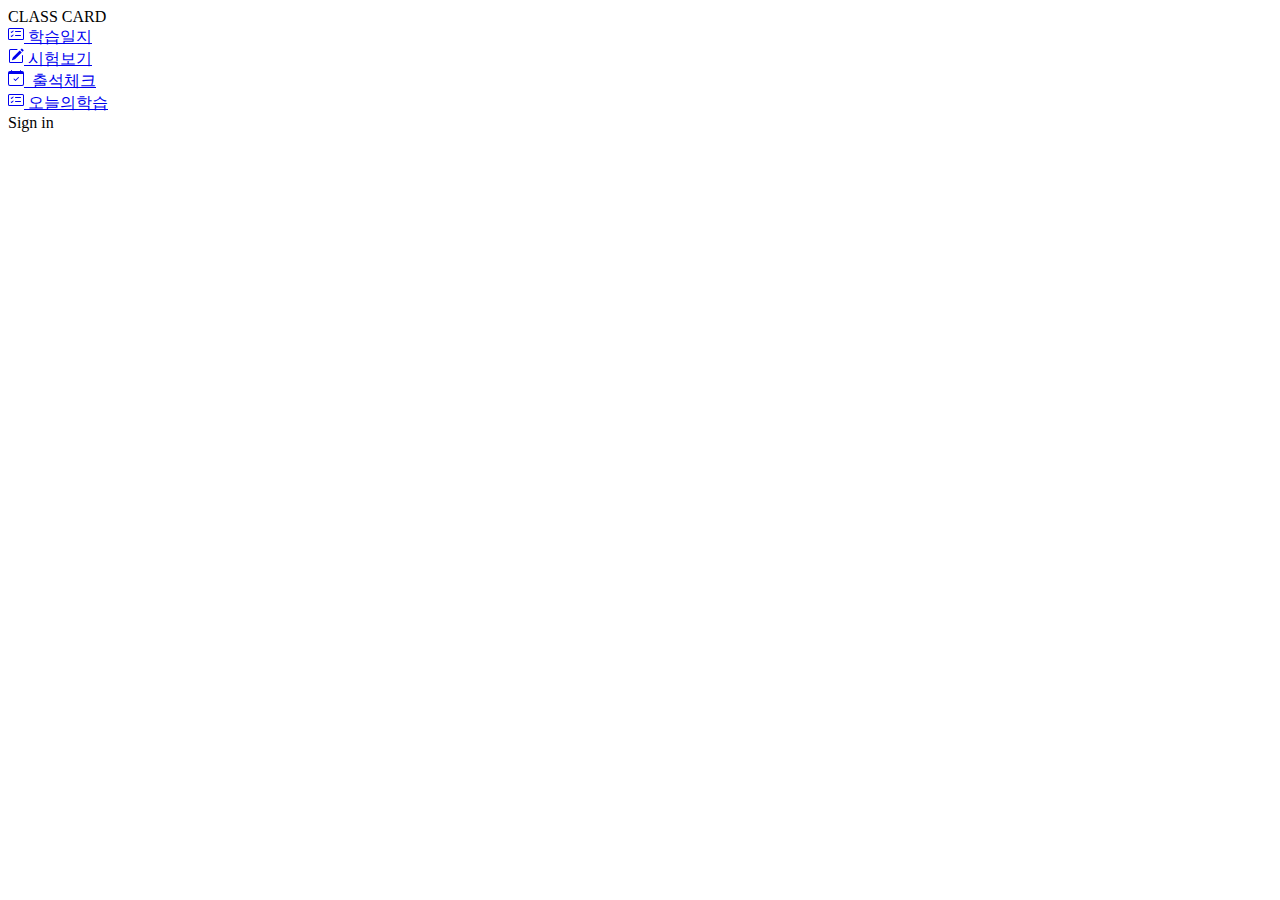
==== index.html @ 13172acd "ㅇㅇ" ====
<!DOCTYPE html>
<html lang="ko">
<head>
    <meta charset="UTF-8">
    <meta name="viewport" content="width=device-width, initial-scale=1.0">
    <title>English word</title>
    <link rel="stylesheet" href="style.css">
</head>
<body>
    <header>
        <div class="logo">CLASS CARD</div>
        <div class="menu">
            <a href="learninglog.html"><div class="menu1"><svg xmlns="http://www.w3.org/2000/svg" width="16" height="16" fill="currentColor" class="bi bi-card-checklist" viewBox="0 0 16 16">
                <path d="M14.5 3a.5.5 0 0 1 .5.5v9a.5.5 0 0 1-.5.5h-13a.5.5 0 0 1-.5-.5v-9a.5.5 0 0 1 .5-.5zm-13-1A1.5 1.5 0 0 0 0 3.5v9A1.5 1.5 0 0 0 1.5 14h13a1.5 1.5 0 0 0 1.5-1.5v-9A1.5 1.5 0 0 0 14.5 2z"/>
                <path d="M7 5.5a.5.5 0 0 1 .5-.5h5a.5.5 0 0 1 0 1h-5a.5.5 0 0 1-.5-.5m-1.496-.854a.5.5 0 0 1 0 .708l-1.5 1.5a.5.5 0 0 1-.708 0l-.5-.5a.5.5 0 1 1 .708-.708l.146.147 1.146-1.147a.5.5 0 0 1 .708 0M7 9.5a.5.5 0 0 1 .5-.5h5a.5.5 0 0 1 0 1h-5a.5.5 0 0 1-.5-.5m-1.496-.854a.5.5 0 0 1 0 .708l-1.5 1.5a.5.5 0 0 1-.708 0l-.5-.5a.5.5 0 0 1 .708-.708l.146.147 1.146-1.147a.5.5 0 0 1 .708 0"/>
              </svg>&nbsp;학습일지</div></a>
            <a href="Examination.html"><div class="menu2"><svg xmlns="http://www.w3.org/2000/svg" width="16" height="16" fill="currentColor" class="bi bi-pencil-square" viewBox="0 0 16 16">
                <path d="M15.502 1.94a.5.5 0 0 1 0 .706L14.459 3.69l-2-2L13.502.646a.5.5 0 0 1 .707 0l1.293 1.293zm-1.75 2.456-2-2L4.939 9.21a.5.5 0 0 0-.121.196l-.805 2.414a.25.25 0 0 0 .316.316l2.414-.805a.5.5 0 0 0 .196-.12l6.813-6.814z"/>
                <path fill-rule="evenodd" d="M1 13.5A1.5 1.5 0 0 0 2.5 15h11a1.5 1.5 0 0 0 1.5-1.5v-6a.5.5 0 0 0-1 0v6a.5.5 0 0 1-.5.5h-11a.5.5 0 0 1-.5-.5v-11a.5.5 0 0 1 .5-.5H9a.5.5 0 0 0 0-1H2.5A1.5 1.5 0 0 0 1 2.5z"/>
              </svg>&nbsp;시험보기</div></a>
            <a href="check.html"><div class="menu3"><svg xmlns="http://www.w3.org/2000/svg" width="16" height="16" fill="currentColor" class="bi bi-calendar-check" viewBox="0 0 16 16">
                <path d="M10.854 7.146a.5.5 0 0 1 0 .708l-3 3a.5.5 0 0 1-.708 0l-1.5-1.5a.5.5 0 1 1 .708-.708L7.5 9.793l2.646-2.647a.5.5 0 0 1 .708 0"/>
                <path d="M3.5 0a.5.5 0 0 1 .5.5V1h8V.5a.5.5 0 0 1 1 0V1h1a2 2 0 0 1 2 2v11a2 2 0 0 1-2 2H2a2 2 0 0 1-2-2V3a2 2 0 0 1 2-2h1V.5a.5.5 0 0 1 .5-.5M1 4v10a1 1 0 0 0 1 1h12a1 1 0 0 0 1-1V4z"/>
              </svg>
              </svg>&nbsp;출석체크</div>
            <a href="Learn.html"><div class="menu4"><svg xmlns="http://www.w3.org/2000/svg" width="16" height="16" fill="currentColor" class="bi bi-card-checklist" viewBox="0 0 16 16">
                <path d="M14.5 3a.5.5 0 0 1 .5.5v9a.5.5 0 0 1-.5.5h-13a.5.5 0 0 1-.5-.5v-9a.5.5 0 0 1 .5-.5zm-13-1A1.5 1.5 0 0 0 0 3.5v9A1.5 1.5 0 0 0 1.5 14h13a1.5 1.5 0 0 0 1.5-1.5v-9A1.5 1.5 0 0 0 14.5 2z"/>
                <path d="M7 5.5a.5.5 0 0 1 .5-.5h5a.5.5 0 0 1 0 1h-5a.5.5 0 0 1-.5-.5m-1.496-.854a.5.5 0 0 1 0 .708l-1.5 1.5a.5.5 0 0 1-.708 0l-.5-.5a.5.5 0 1 1 .708-.708l.146.147 1.146-1.147a.5.5 0 0 1 .708 0M7 9.5a.5.5 0 0 1 .5-.5h5a.5.5 0 0 1 0 1h-5a.5.5 0 0 1-.5-.5m-1.496-.854a.5.5 0 0 1 0 .708l-1.5 1.5a.5.5 0 0 1-.708 0l-.5-.5a.5.5 0 0 1 .708-.708l.146.147 1.146-1.147a.5.5 0 0 1 .708 0"/>
              </svg>&nbsp;오늘의학습</div>
            </a>
        </div></a>
        
        <div class="profile">Sign in</div>
    </header>
    <div class="main">
        <div class="mainleft">

        </div>
        <div class="mainright">
            
        </div>
    </div>
</body>
</html>
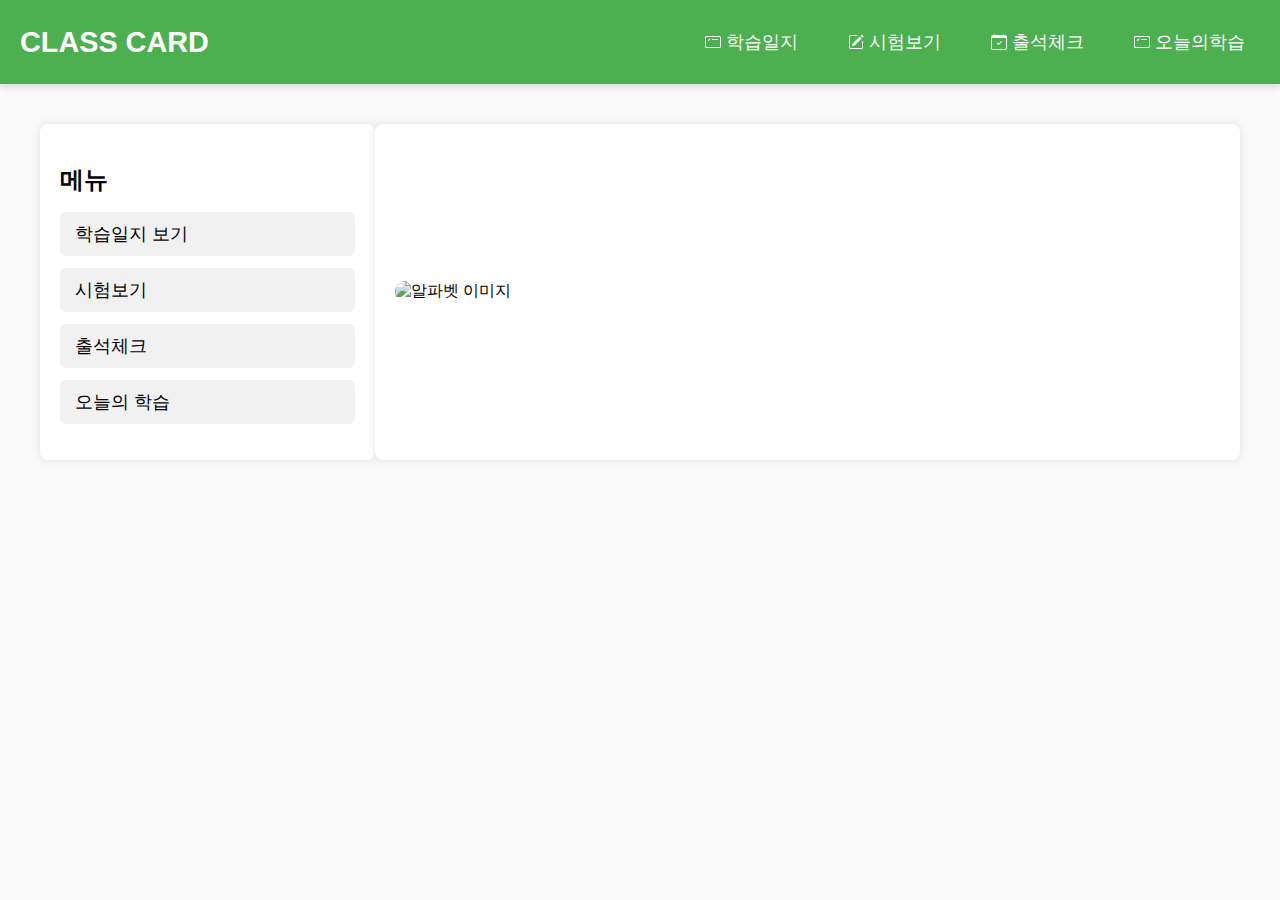
==== commit f44d9b6a: "ddd" ====
--- a/index.html
+++ b/index.html
@@ -3,42 +3,176 @@
 <head>
     <meta charset="UTF-8">
     <meta name="viewport" content="width=device-width, initial-scale=1.0">
-    <title>English word</title>
-    <link rel="stylesheet" href="style.css">
+    <title>English Word</title>
+    <style>
+        /* 기본 설정 */
+        body {
+            font-family: 'Arial', sans-serif;
+            margin: 0;
+            padding: 0;
+            background-color: #f9f9f9;
+        }
+
+        /* 헤더 스타일 */
+        header {
+            background-color: #4CAF50;
+            padding: 20px;
+            color: white;
+            display: flex;
+            justify-content: space-between;
+            align-items: center;
+            box-shadow: 0 4px 6px rgba(0, 0, 0, 0.1);
+        }
+
+        a {
+            text-decoration-line: none;
+        }
+
+        li {
+            color: black
+        }
+
+        .logo {
+            font-size: 1.8em;
+            font-weight: bold;
+        }
+
+        .menu {
+            display: flex;
+        }
+
+        /* 메뉴 버튼 스타일 */
+        .menu a {
+            text-decoration: none;
+            color: white;
+            margin-left: 20px;
+        }
+
+        .menu div {
+            display: flex;
+            align-items: center;
+            font-size: 1.1em;
+            padding: 10px 15px;
+            border-radius: 8px;
+            transition: background-color 0.3s ease;
+        }
+
+        .menu div:hover {
+            background-color: #2b2f3a;
+        }
+
+        /* 메인 레이아웃 */
+        .main {
+            display: flex;
+            justify-content: space-between;
+            margin: 20px auto;
+            padding: 20px;
+            max-width: 1200px;
+        }
+
+        .mainleft {
+            width: 25%;
+            background-color: #ffffff;
+            padding: 20px;
+            box-shadow: 0px 0px 10px rgba(0, 0, 0, 0.1);
+            border-radius: 8px;
+        }
+
+        .mainleft h2 {
+            font-size: 1.5em;
+            margin-bottom: 10px;
+        }
+
+        .mainleft ul {
+            list-style-type: none;
+            padding: 0;
+        }
+
+        .mainleft li {
+            margin: 12px 0;
+            font-size: 1.1em;
+            padding: 10px 15px;
+            background-color: #f1f1f1;
+            border-radius: 6px;
+            transition: background-color 0.2s ease;
+        }
+
+        .mainleft li:hover {
+            background-color: #e0e0e0;
+        }
+
+        .mainright {
+            width: 70%;
+            background-color: #ffffff;
+            padding: 20px;
+            box-shadow: 0px 0px 10px rgba(0, 0, 0, 0.1);
+            border-radius: 8px;
+            display: flex;
+            justify-content: center;
+            align-items: center;
+        }
+
+        .mainright img {
+            width: 100%;
+            max-width: 100%;
+            height: auto;
+            border-radius: 10px;
+        }
+    </style>
 </head>
 <body>
     <header>
         <div class="logo">CLASS CARD</div>
         <div class="menu">
-            <a href="learninglog.html"><div class="menu1"><svg xmlns="http://www.w3.org/2000/svg" width="16" height="16" fill="currentColor" class="bi bi-card-checklist" viewBox="0 0 16 16">
-                <path d="M14.5 3a.5.5 0 0 1 .5.5v9a.5.5 0 0 1-.5.5h-13a.5.5 0 0 1-.5-.5v-9a.5.5 0 0 1 .5-.5zm-13-1A1.5 1.5 0 0 0 0 3.5v9A1.5 1.5 0 0 0 1.5 14h13a1.5 1.5 0 0 0 1.5-1.5v-9A1.5 1.5 0 0 0 14.5 2z"/>
-                <path d="M7 5.5a.5.5 0 0 1 .5-.5h5a.5.5 0 0 1 0 1h-5a.5.5 0 0 1-.5-.5m-1.496-.854a.5.5 0 0 1 0 .708l-1.5 1.5a.5.5 0 0 1-.708 0l-.5-.5a.5.5 0 1 1 .708-.708l.146.147 1.146-1.147a.5.5 0 0 1 .708 0M7 9.5a.5.5 0 0 1 .5-.5h5a.5.5 0 0 1 0 1h-5a.5.5 0 0 1-.5-.5m-1.496-.854a.5.5 0 0 1 0 .708l-1.5 1.5a.5.5 0 0 1-.708 0l-.5-.5a.5.5 0 0 1 .708-.708l.146.147 1.146-1.147a.5.5 0 0 1 .708 0"/>
-              </svg>&nbsp;학습일지</div></a>
-            <a href="Examination.html"><div class="menu2"><svg xmlns="http://www.w3.org/2000/svg" width="16" height="16" fill="currentColor" class="bi bi-pencil-square" viewBox="0 0 16 16">
-                <path d="M15.502 1.94a.5.5 0 0 1 0 .706L14.459 3.69l-2-2L13.502.646a.5.5 0 0 1 .707 0l1.293 1.293zm-1.75 2.456-2-2L4.939 9.21a.5.5 0 0 0-.121.196l-.805 2.414a.25.25 0 0 0 .316.316l2.414-.805a.5.5 0 0 0 .196-.12l6.813-6.814z"/>
-                <path fill-rule="evenodd" d="M1 13.5A1.5 1.5 0 0 0 2.5 15h11a1.5 1.5 0 0 0 1.5-1.5v-6a.5.5 0 0 0-1 0v6a.5.5 0 0 1-.5.5h-11a.5.5 0 0 1-.5-.5v-11a.5.5 0 0 1 .5-.5H9a.5.5 0 0 0 0-1H2.5A1.5 1.5 0 0 0 1 2.5z"/>
-              </svg>&nbsp;시험보기</div></a>
-            <a href="check.html"><div class="menu3"><svg xmlns="http://www.w3.org/2000/svg" width="16" height="16" fill="currentColor" class="bi bi-calendar-check" viewBox="0 0 16 16">
-                <path d="M10.854 7.146a.5.5 0 0 1 0 .708l-3 3a.5.5 0 0 1-.708 0l-1.5-1.5a.5.5 0 1 1 .708-.708L7.5 9.793l2.646-2.647a.5.5 0 0 1 .708 0"/>
-                <path d="M3.5 0a.5.5 0 0 1 .5.5V1h8V.5a.5.5 0 0 1 1 0V1h1a2 2 0 0 1 2 2v11a2 2 0 0 1-2 2H2a2 2 0 0 1-2-2V3a2 2 0 0 1 2-2h1V.5a.5.5 0 0 1 .5-.5M1 4v10a1 1 0 0 0 1 1h12a1 1 0 0 0 1-1V4z"/>
-              </svg>
-              </svg>&nbsp;출석체크</div>
-            <a href="Learn.html"><div class="menu4"><svg xmlns="http://www.w3.org/2000/svg" width="16" height="16" fill="currentColor" class="bi bi-card-checklist" viewBox="0 0 16 16">
-                <path d="M14.5 3a.5.5 0 0 1 .5.5v9a.5.5 0 0 1-.5.5h-13a.5.5 0 0 1-.5-.5v-9a.5.5 0 0 1 .5-.5zm-13-1A1.5 1.5 0 0 0 0 3.5v9A1.5 1.5 0 0 0 1.5 14h13a1.5 1.5 0 0 0 1.5-1.5v-9A1.5 1.5 0 0 0 14.5 2z"/>
-                <path d="M7 5.5a.5.5 0 0 1 .5-.5h5a.5.5 0 0 1 0 1h-5a.5.5 0 0 1-.5-.5m-1.496-.854a.5.5 0 0 1 0 .708l-1.5 1.5a.5.5 0 0 1-.708 0l-.5-.5a.5.5 0 1 1 .708-.708l.146.147 1.146-1.147a.5.5 0 0 1 .708 0M7 9.5a.5.5 0 0 1 .5-.5h5a.5.5 0 0 1 0 1h-5a.5.5 0 0 1-.5-.5m-1.496-.854a.5.5 0 0 1 0 .708l-1.5 1.5a.5.5 0 0 1-.708 0l-.5-.5a.5.5 0 0 1 .708-.708l.146.147 1.146-1.147a.5.5 0 0 1 .708 0"/>
-              </svg>&nbsp;오늘의학습</div>
+            <a href="learninglog.html">
+                <div class="menu1">
+                    <svg xmlns="http://www.w3.org/2000/svg" width="16" height="16" fill="currentColor" class="bi bi-card-checklist" viewBox="0 0 16 16">
+                        <path d="M14.5 3a.5.5 0 0 1 .5.5v9a.5.5 0 0 1-.5.5h-13a.5.5 0 0 1-.5-.5v-9a.5.5 0 0 1 .5-.5zm-13-1A1.5 1.5 0 0 0 0 3.5v9A1.5 1.5 0 0 0 1.5 14h13a1.5 1.5 0 0 0 1.5-1.5v-9A1.5 1.5 0 0 0 14.5 2z"/>
+                        <path d="M7 5.5a.5.5 0 0 1 .5-.5h5a.5.5 0 0 1 0 1h-5a.5.5 0 0 1-.5-.5m-1.496-.854a.5.5 0 0 1 0 .708l-1.5 1.5a.5.5 0 0 1-.708 0l-.5-.5a.5.5 0 1 1 .708-.708l.146.147 1.146-1.147a.5.5 0 0 1 .708 0"/>
+                    </svg>&nbsp;학습일지
+                </div>
             </a>
-        </div></a>
-        
-        <div class="profile">Sign in</div>
+            <a href="Examination.html">
+                <div class="menu2">
+                    <svg xmlns="http://www.w3.org/2000/svg" width="16" height="16" fill="currentColor" class="bi bi-pencil-square" viewBox="0 0 16 16">
+                        <path d="M15.502 1.94a.5.5 0 0 1 0 .706L14.459 3.69l-2-2L13.502.646a.5.5 0 0 1 .707 0l1.293 1.293zm-1.75 2.456-2-2L4.939 9.21a.5.5 0 0 0-.121.196l-.805 2.414a.25.25 0 0 0 .316.316l2.414-.805a.5.5 0 0 0 .196-.12l6.813-6.814z"/>
+                        <path fill-rule="evenodd" d="M1 13.5A1.5 1.5 0 0 0 2.5 15h11a1.5 1.5 0 0 0 1.5-1.5v-6a.5.5 0 0 0-1 0v6a.5.5 0 0 1-.5.5h-11a.5.5 0 0 1-.5-.5v-11a.5.5 0 0 1 .5-.5H9a.5.5 0 0 0 0-1H2.5A1.5 1.5 0 0 0 1 2.5z"/>
+                    </svg>&nbsp;시험보기
+                </div>
+            </a>
+            <a href="check.html">
+                <div class="menu3">
+                    <svg xmlns="http://www.w3.org/2000/svg" width="16" height="16" fill="currentColor" class="bi bi-calendar-check" viewBox="0 0 16 16">
+                        <path d="M10.854 7.146a.5.5 0 0 1 0 .708l-3 3a.5.5 0 0 1-.708 0l-1.5-1.5a.5.5 0 1 1 .708-.708L7.5 9.793l2.646-2.647a.5.5 0 0 1 .708 0"/>
+                        <path d="M3.5 0a.5.5 0 0 1 .5.5V1h8V.5a.5.5 0 0 1 1 0V1h1a2 2 0 0 1 2 2v11a2 2 0 0 1-2 2H2a2 2 0 0 1-2-2V3a2 2 0 0 1 2-2h1V.5a.5.5 0 0 1 .5-.5M1 4v10a1 1 0 0 0 1 1h12a1 1 0 0 0 1-1V4z"/>
+                    </svg>&nbsp;출석체크
+                </div>
+            </a>
+            <a href="Learn.html">
+                <div class="menu4">
+                    <svg xmlns="http://www.w3.org/2000/svg" width="16" height="16" fill="currentColor" class="bi bi-card-checklist" viewBox="0 0 16 16">
+                        <path d="M14.5 3a.5.5 0 0 1 .5.5v9a.5.5 0 0 1-.5.5h-13a.5.5 0 0 1-.5-.5v-9a.5.5 0 0 1 .5-.5zm-13-1A1.5 1.5 0 0 0 0 3.5v9A1.5 1.5 0 0 0 1.5 14h13a1.5 1.5 0 0 0 1.5-1.5v-9A1.5 1.5 0 0 0 14.5 2z"/>
+                        <path d="M7 5.5a.5.5 0 0 1 .5-.5h5a.5.5 0 0 1 0 1h-5a.5.5 0 0 1-.5-.5m-1.496-.854a.5.5 0 0 1 0 .708l-1.5 1.5a.5.5 0 0 1-.708 0l-.5-.5a.5.5 0 1 1 .708-.708l.146.147 1.146-1.147a.5.5 0 0 1 .708 0"/>
+                    </svg>&nbsp;오늘의학습
+                </div>
+            </a>
+        </div>
     </header>
+
+    <!-- 메인 콘텐츠 영역 -->
     <div class="main">
         <div class="mainleft">
-
+            <h2>메뉴</h2>
+            <ul>
+                <a href="learninglog.html"><li>학습일지 보기</li></a>
+                <a href="Examination.html"><li>시험보기</li></a>
+                <a href="check.html"><li>출석체크</li></a>
+                <a href="Learn.html"><li>오늘의 학습</li></a>
+            </ul>
         </div>
         <div class="mainright">
-            
+            <img src="알파벳.png" alt="알파벳 이미지">
         </div>
     </div>
 </body>
-</html>+</html>
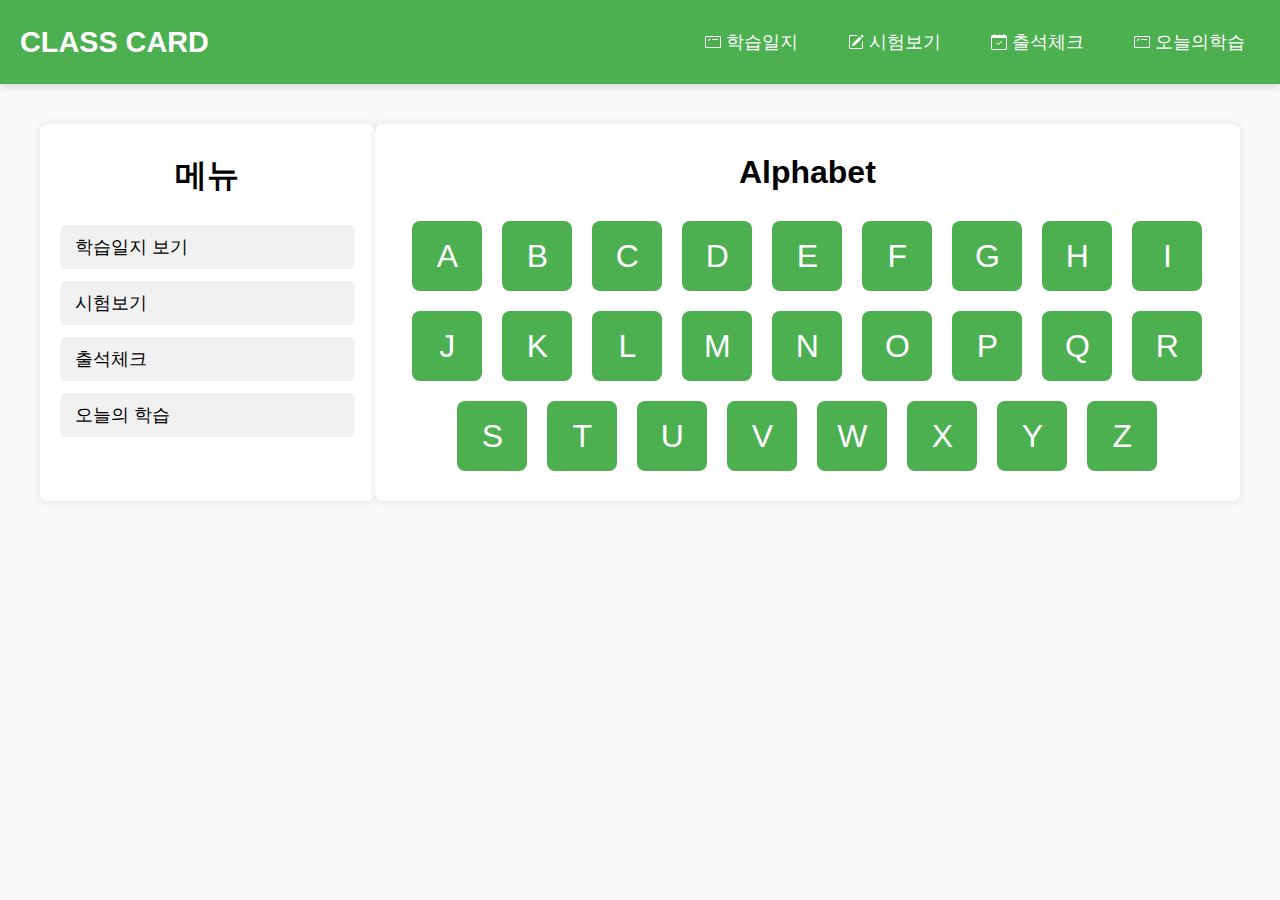
==== commit 98640f12: "gd" ====
--- a/index.html
+++ b/index.html
@@ -29,7 +29,7 @@
         }
 
         li {
-            color: black
+            color: black;
         }
 
         .logo {
@@ -79,8 +79,11 @@
         }
 
         .mainleft h2 {
-            font-size: 1.5em;
-            margin-bottom: 10px;
+            text-align: center;
+            font-size: 2.0em;
+            font-weight: bold;
+            margin-top: 10px;
+
         }
 
         .mainleft ul {
@@ -110,13 +113,51 @@
             display: flex;
             justify-content: center;
             align-items: center;
-        }
-
-        .mainright img {
+            flex-direction: column;
+        }
+
+        .mainright audio {
             width: 100%;
-            max-width: 100%;
-            height: auto;
-            border-radius: 10px;
+            max-width: 600px;
+        }
+
+        .audio-title {
+            text-align: center;
+            font-size: 2.0em;
+            font-weight: bold;
+            margin-top: 10px;
+
+        }
+
+        .alphabet {
+            display: flex;
+            flex-wrap: wrap;
+            justify-content: center;
+            margin-top: 20px;
+        }
+
+        .letter {
+            background-color: #4CAF50;
+            color: white;
+            font-size: 2em;
+            margin: 10px;
+            padding: 20px;
+            width: 30px; /* 일정한 너비 추가 */
+            height: 30px; /* 일정한 높이 추가 */
+            border-radius: 8px;
+            cursor: pointer;
+            transition: background-color 0.3s;
+            display: flex; /* 중앙 정렬을 위해 flexbox 사용 */
+            justify-content: center; /* 가로 중앙 정렬 */
+            align-items: center; /* 세로 중앙 정렬 */
+        }
+
+        .letter:hover {
+            background-color: green;
+        }
+
+        audio {
+            display: none;
         }
     </style>
 </head>
@@ -171,8 +212,50 @@
             </ul>
         </div>
         <div class="mainright">
-            <img src="알파벳.png" alt="알파벳 이미지">
+            <div class="audio-title">Alphabet</div>
+            <div class="alphabet">
+                <div class="letter" onclick="playSound('sound/A.mp4')">A</div>
+                <div class="letter" onclick="playSound('sound/B.mp4')">B</div>
+                <div class="letter" onclick="playSound('sound/C.mp4')">C</div>
+                <div class="letter" onclick="playSound('sound/D.mp4')">D</div>
+                <div class="letter" onclick="playSound('sound/E.mp4')">E</div>
+                <div class="letter" onclick="playSound('sound/F.mp4')">F</div>
+                <div class="letter" onclick="playSound('sound/G.mp4')">G</div>
+                <div class="letter" onclick="playSound('sound/H.mp4')">H</div>
+                <div class="letter" onclick="playSound('sound/I.mp4')">I</div>
+                <div class="letter" onclick="playSound('sound/J.mp4')">J</div>
+                <div class="letter" onclick="playSound('sound/K.mp4')">K</div>
+                <div class="letter" onclick="playSound('sound/L.mp4')">L</div>
+                <div class="letter" onclick="playSound('sound/M.mp4')">M</div>
+                <div class="letter" onclick="playSound('sound/N.mp4')">N</div>
+                <div class="letter" onclick="playSound('sound/O.mp4')">O</div>
+                <div class="letter" onclick="playSound('sound/P.mp4')">P</div>
+                <div class="letter" onclick="playSound('sound/Q.mp4')">Q</div>
+                <div class="letter" onclick="playSound('sound/R.mp4')">R</div>
+                <div class="letter" onclick="playSound('sound/S.mp4')">S</div>
+                <div class="letter" onclick="playSound('sound/T.mp4')">T</div>
+                <div class="letter" onclick="playSound('sound/U.mp4')">U</div>
+                <div class="letter" onclick="playSound('sound/V.mp4')">V</div>
+                <div class="letter" onclick="playSound('sound/W.mp4')">W</div>
+                <div class="letter" onclick="playSound('sound/X.mp4')">X</div>
+                <div class="letter" onclick="playSound('sound/Y.mp4')">Y</div>
+                <div class="letter" onclick="playSound('sound/Z.mp4')">Z</div>
+            </div>
+            <audio id="audio" controls>
+                <source id="audioSource" src="" type="audio/mpeg">
+                Your browser does not support the audio element.
+            </audio>
         </div>
     </div>
+
+    <script>
+        function playSound(file) {
+            const audio = document.getElementById('audio');
+            const audioSource = document.getElementById('audioSource');
+            audioSource.src = file;
+            audio.load();
+            audio.play();
+        }
+    </script>
 </body>
 </html>
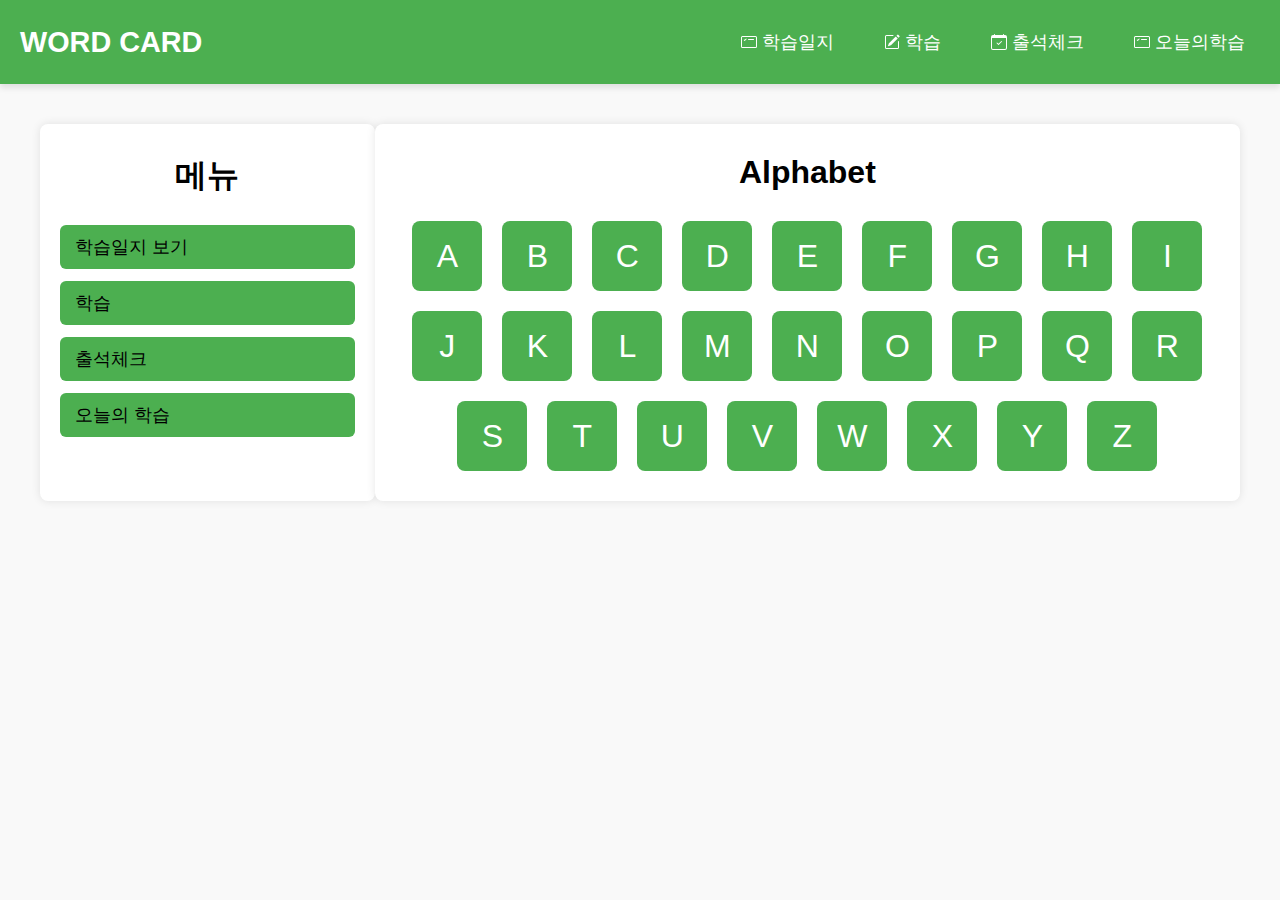
==== commit 7df73083: "Merge pull request #1 from TaeWoongYoun/main" ====
--- a/index.html
+++ b/index.html
@@ -58,7 +58,7 @@
         }
 
         .menu div:hover {
-            background-color: #2b2f3a;
+            background-color: green;
         }
 
         /* 메인 레이아웃 */
@@ -91,14 +91,18 @@
             padding: 0;
         }
 
+        /* 나 수정해줘 나야 나 */
         .mainleft li {
             margin: 12px 0;
             font-size: 1.1em;
             padding: 10px 15px;
-            background-color: #f1f1f1;
+            /* 이걸 수정해야겠죠? */
+            background-color: #4CAF50;
+            /* 이걸 수정해야겠죠? */
             border-radius: 6px;
             transition: background-color 0.2s ease;
         }
+        /* 나 수정해줘 나야 나 */
 
         .mainleft li:hover {
             background-color: #e0e0e0;
@@ -146,7 +150,7 @@
             height: 30px; /* 일정한 높이 추가 */
             border-radius: 8px;
             cursor: pointer;
-            transition: background-color 0.3s;
+            transition: 0.3s;
             display: flex; /* 중앙 정렬을 위해 flexbox 사용 */
             justify-content: center; /* 가로 중앙 정렬 */
             align-items: center; /* 세로 중앙 정렬 */
@@ -163,7 +167,7 @@
 </head>
 <body>
     <header>
-        <div class="logo">CLASS CARD</div>
+        <div class="logo">WORD CARD</div>
         <div class="menu">
             <a href="learninglog.html">
                 <div class="menu1">
@@ -178,7 +182,7 @@
                     <svg xmlns="http://www.w3.org/2000/svg" width="16" height="16" fill="currentColor" class="bi bi-pencil-square" viewBox="0 0 16 16">
                         <path d="M15.502 1.94a.5.5 0 0 1 0 .706L14.459 3.69l-2-2L13.502.646a.5.5 0 0 1 .707 0l1.293 1.293zm-1.75 2.456-2-2L4.939 9.21a.5.5 0 0 0-.121.196l-.805 2.414a.25.25 0 0 0 .316.316l2.414-.805a.5.5 0 0 0 .196-.12l6.813-6.814z"/>
                         <path fill-rule="evenodd" d="M1 13.5A1.5 1.5 0 0 0 2.5 15h11a1.5 1.5 0 0 0 1.5-1.5v-6a.5.5 0 0 0-1 0v6a.5.5 0 0 1-.5.5h-11a.5.5 0 0 1-.5-.5v-11a.5.5 0 0 1 .5-.5H9a.5.5 0 0 0 0-1H2.5A1.5 1.5 0 0 0 1 2.5z"/>
-                    </svg>&nbsp;시험보기
+                    </svg>&nbsp;학습
                 </div>
             </a>
             <a href="check.html">
@@ -206,7 +210,7 @@
             <h2>메뉴</h2>
             <ul>
                 <a href="learninglog.html"><li>학습일지 보기</li></a>
-                <a href="Examination.html"><li>시험보기</li></a>
+                <a href="Examination.html"><li>학습</li></a>
                 <a href="check.html"><li>출석체크</li></a>
                 <a href="Learn.html"><li>오늘의 학습</li></a>
             </ul>
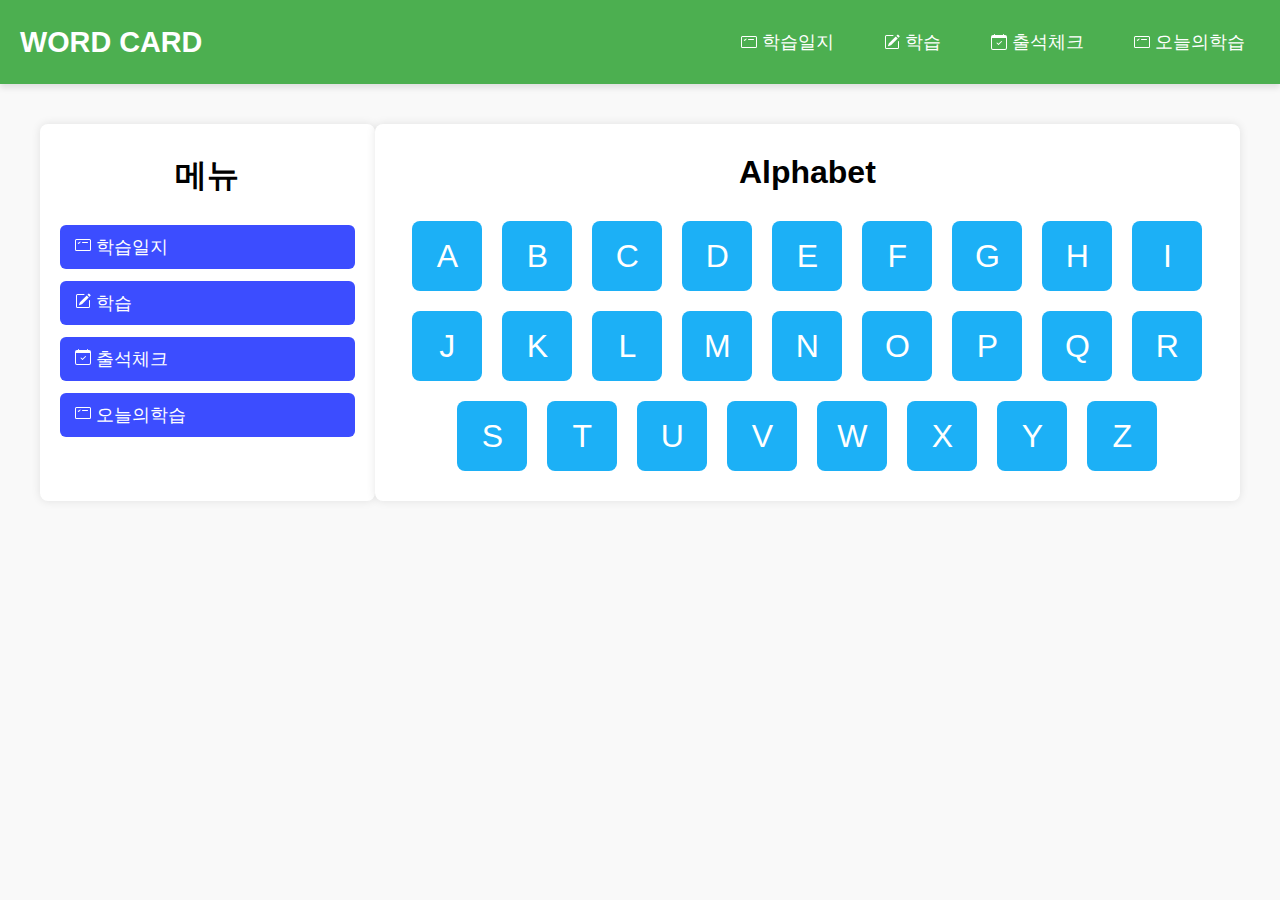
==== commit 774a9a75: "gd" ====
--- a/index.html
+++ b/index.html
@@ -29,7 +29,7 @@
         }
 
         li {
-            color: black;
+            color: white;
         }
 
         .logo {
@@ -58,7 +58,7 @@
         }
 
         .menu div:hover {
-            background-color: green;
+            background-color: Green;
         }
 
         /* 메인 레이아웃 */
@@ -91,21 +91,17 @@
             padding: 0;
         }
 
-        /* 나 수정해줘 나야 나 */
         .mainleft li {
             margin: 12px 0;
             font-size: 1.1em;
             padding: 10px 15px;
-            /* 이걸 수정해야겠죠? */
-            background-color: #4CAF50;
-            /* 이걸 수정해야겠죠? */
+            background-color: #3C4DFF;
             border-radius: 6px;
             transition: background-color 0.2s ease;
         }
-        /* 나 수정해줘 나야 나 */
 
         .mainleft li:hover {
-            background-color: #e0e0e0;
+            background-color: #3c5dff;
         }
 
         .mainright {
@@ -141,7 +137,7 @@
         }
 
         .letter {
-            background-color: #4CAF50;
+            background-color: #1CB0F6;
             color: white;
             font-size: 2em;
             margin: 10px;
@@ -157,7 +153,7 @@
         }
 
         .letter:hover {
-            background-color: green;
+            background-color: #3C4DFF;
         }
 
         audio {
@@ -209,10 +205,22 @@
         <div class="mainleft">
             <h2>메뉴</h2>
             <ul>
-                <a href="learninglog.html"><li>학습일지 보기</li></a>
-                <a href="Examination.html"><li>학습</li></a>
-                <a href="check.html"><li>출석체크</li></a>
-                <a href="Learn.html"><li>오늘의 학습</li></a>
+                <a href="learninglog.html"><li><svg xmlns="http://www.w3.org/2000/svg" width="16" height="16" fill="currentColor" class="bi bi-card-checklist" viewBox="0 0 16 16">
+                    <path d="M14.5 3a.5.5 0 0 1 .5.5v9a.5.5 0 0 1-.5.5h-13a.5.5 0 0 1-.5-.5v-9a.5.5 0 0 1 .5-.5zm-13-1A1.5 1.5 0 0 0 0 3.5v9A1.5 1.5 0 0 0 1.5 14h13a1.5 1.5 0 0 0 1.5-1.5v-9A1.5 1.5 0 0 0 14.5 2z"/>
+                    <path d="M7 5.5a.5.5 0 0 1 .5-.5h5a.5.5 0 0 1 0 1h-5a.5.5 0 0 1-.5-.5m-1.496-.854a.5.5 0 0 1 0 .708l-1.5 1.5a.5.5 0 0 1-.708 0l-.5-.5a.5.5 0 1 1 .708-.708l.146.147 1.146-1.147a.5.5 0 0 1 .708 0"/>
+                </svg>&nbsp;학습일지     </li></a>
+                <a href="Examination.html"><li> <svg xmlns="http://www.w3.org/2000/svg" width="16" height="16" fill="currentColor" class="bi bi-pencil-square" viewBox="0 0 16 16">
+                    <path d="M15.502 1.94a.5.5 0 0 1 0 .706L14.459 3.69l-2-2L13.502.646a.5.5 0 0 1 .707 0l1.293 1.293zm-1.75 2.456-2-2L4.939 9.21a.5.5 0 0 0-.121.196l-.805 2.414a.25.25 0 0 0 .316.316l2.414-.805a.5.5 0 0 0 .196-.12l6.813-6.814z"/>
+                    <path fill-rule="evenodd" d="M1 13.5A1.5 1.5 0 0 0 2.5 15h11a1.5 1.5 0 0 0 1.5-1.5v-6a.5.5 0 0 0-1 0v6a.5.5 0 0 1-.5.5h-11a.5.5 0 0 1-.5-.5v-11a.5.5 0 0 1 .5-.5H9a.5.5 0 0 0 0-1H2.5A1.5 1.5 0 0 0 1 2.5z"/>
+                </svg>&nbsp;학습</li></a>
+                <a href="check.html"><li> <svg xmlns="http://www.w3.org/2000/svg" width="16" height="16" fill="currentColor" class="bi bi-calendar-check" viewBox="0 0 16 16">
+                    <path d="M10.854 7.146a.5.5 0 0 1 0 .708l-3 3a.5.5 0 0 1-.708 0l-1.5-1.5a.5.5 0 1 1 .708-.708L7.5 9.793l2.646-2.647a.5.5 0 0 1 .708 0"/>
+                    <path d="M3.5 0a.5.5 0 0 1 .5.5V1h8V.5a.5.5 0 0 1 1 0V1h1a2 2 0 0 1 2 2v11a2 2 0 0 1-2 2H2a2 2 0 0 1-2-2V3a2 2 0 0 1 2-2h1V.5a.5.5 0 0 1 .5-.5M1 4v10a1 1 0 0 0 1 1h12a1 1 0 0 0 1-1V4z"/>
+                </svg>&nbsp;출석체크</li></a>
+                <a href="Learn.html"><li> <svg xmlns="http://www.w3.org/2000/svg" width="16" height="16" fill="currentColor" class="bi bi-card-checklist" viewBox="0 0 16 16">
+                    <path d="M14.5 3a.5.5 0 0 1 .5.5v9a.5.5 0 0 1-.5.5h-13a.5.5 0 0 1-.5-.5v-9a.5.5 0 0 1 .5-.5zm-13-1A1.5 1.5 0 0 0 0 3.5v9A1.5 1.5 0 0 0 1.5 14h13a1.5 1.5 0 0 0 1.5-1.5v-9A1.5 1.5 0 0 0 14.5 2z"/>
+                    <path d="M7 5.5a.5.5 0 0 1 .5-.5h5a.5.5 0 0 1 0 1h-5a.5.5 0 0 1-.5-.5m-1.496-.854a.5.5 0 0 1 0 .708l-1.5 1.5a.5.5 0 0 1-.708 0l-.5-.5a.5.5 0 1 1 .708-.708l.146.147 1.146-1.147a.5.5 0 0 1 .708 0"/>
+                </svg>&nbsp;오늘의학습</li></a>
             </ul>
         </div>
         <div class="mainright">
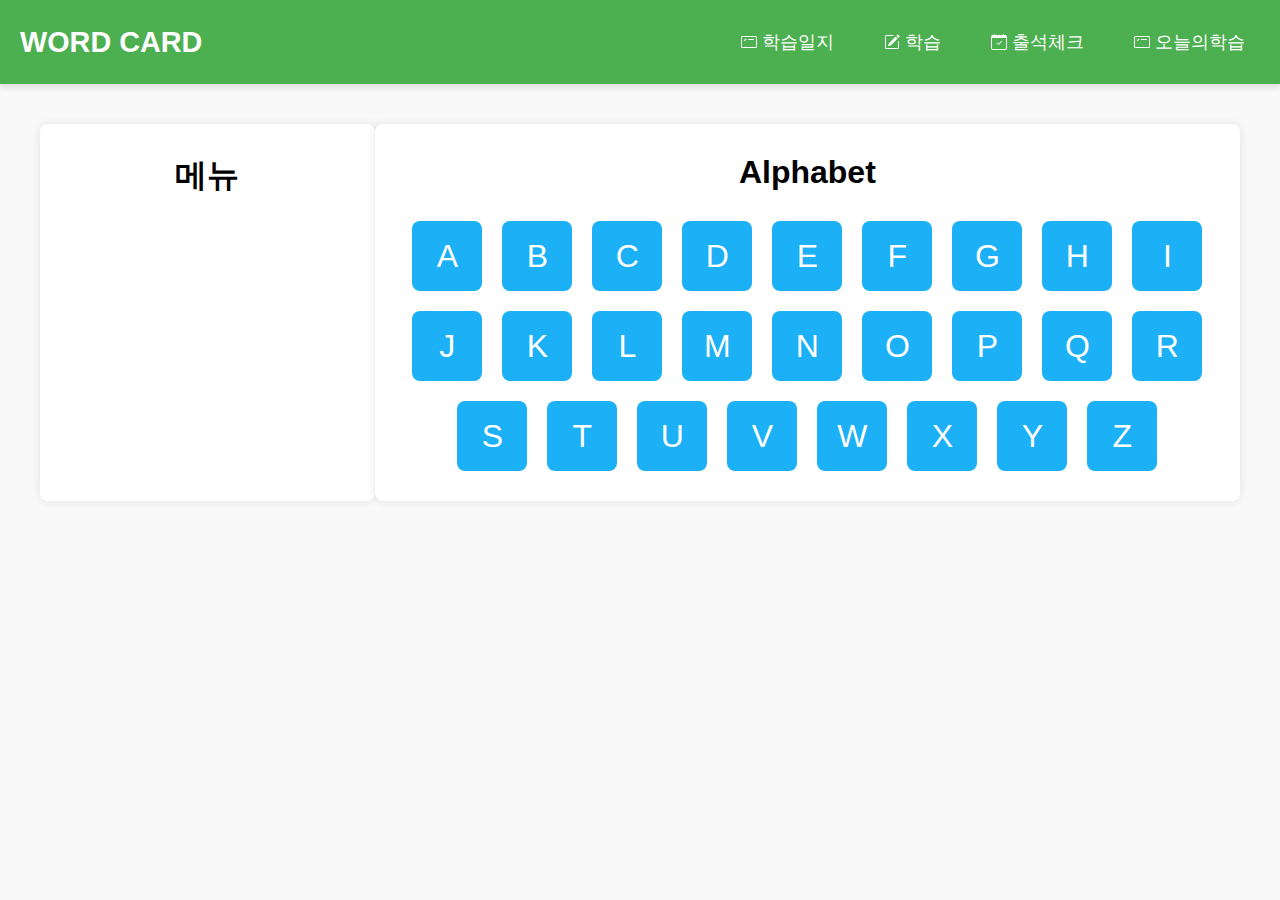
==== commit 37bab9ae: "Merge branch 'main' of https://github.com/wonphilip/work" ====
--- a/index.html
+++ b/index.html
@@ -91,14 +91,22 @@
             padding: 0;
         }
 
+        /* 나 수정해줘 나야 나 */
         .mainleft li {
             margin: 12px 0;
             font-size: 1.1em;
             padding: 10px 15px;
+<<<<<<< HEAD
             background-color: #3C4DFF;
+=======
+            /* 이걸 수정해야겠죠? */
+            background-color: #4CAF50;
+            /* 이걸 수정해야겠죠? */
+>>>>>>> 7df730839b2f551c14320cb048deb6c714865062
             border-radius: 6px;
             transition: background-color 0.2s ease;
         }
+        /* 나 수정해줘 나야 나 */
 
         .mainleft li:hover {
             background-color: #3c5dff;
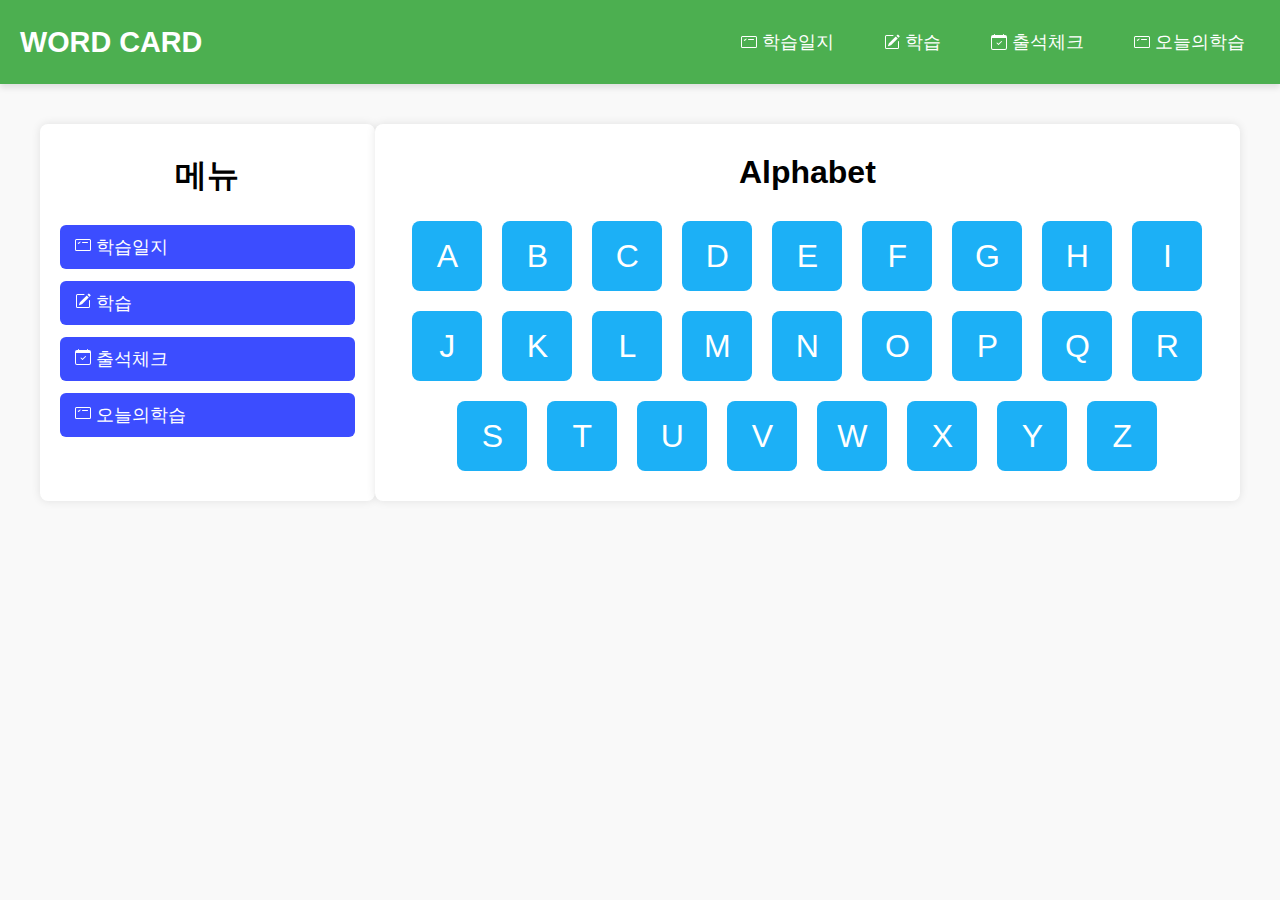
==== commit 9c9018d8: "gd" ====
--- a/index.html
+++ b/index.html
@@ -91,22 +91,14 @@
             padding: 0;
         }
 
-        /* 나 수정해줘 나야 나 */
         .mainleft li {
             margin: 12px 0;
             font-size: 1.1em;
             padding: 10px 15px;
-<<<<<<< HEAD
             background-color: #3C4DFF;
-=======
-            /* 이걸 수정해야겠죠? */
-            background-color: #4CAF50;
-            /* 이걸 수정해야겠죠? */
->>>>>>> 7df730839b2f551c14320cb048deb6c714865062
             border-radius: 6px;
             transition: background-color 0.2s ease;
         }
-        /* 나 수정해줘 나야 나 */
 
         .mainleft li:hover {
             background-color: #3c5dff;
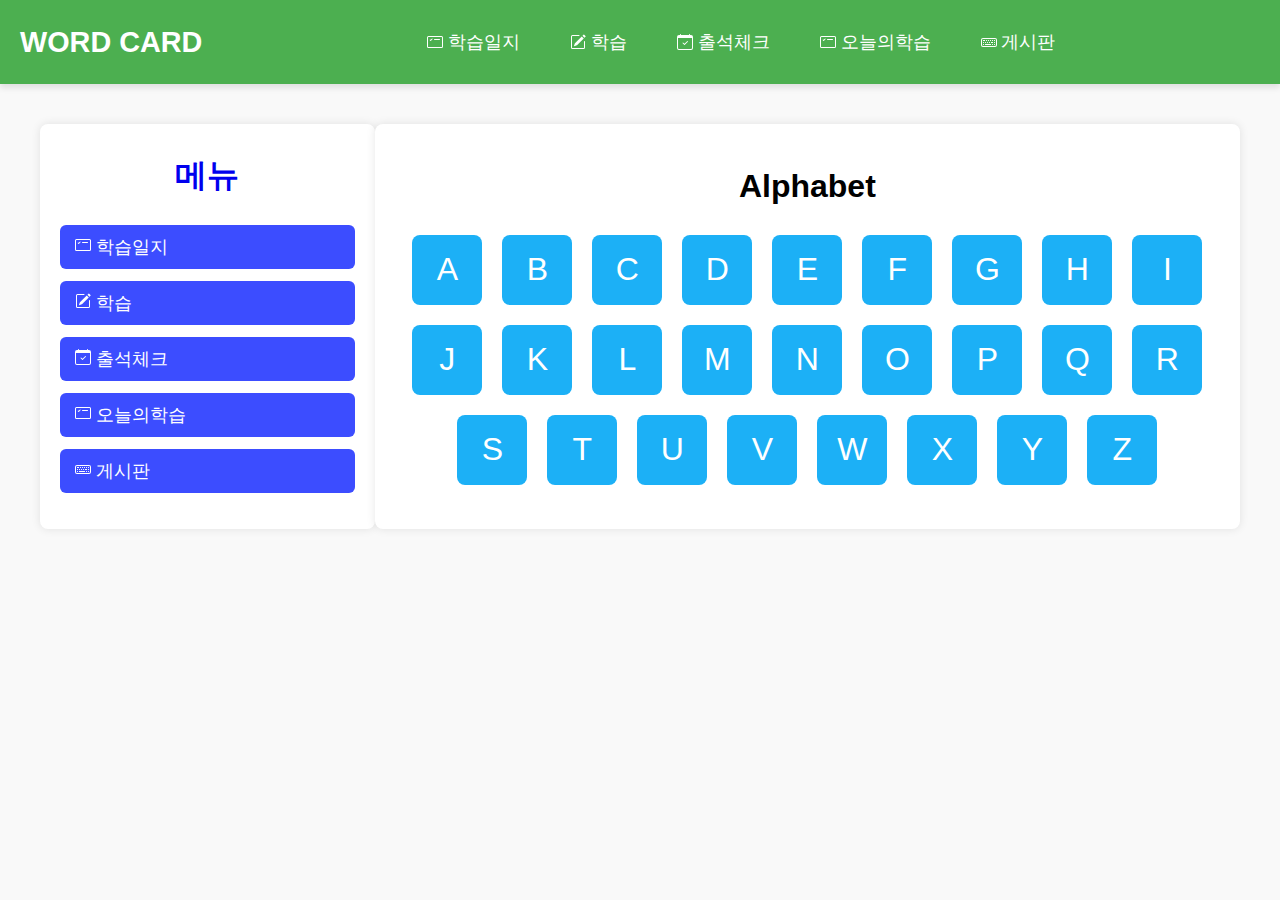
==== commit 44079fd2: "ㅇ" ====
--- a/index.html
+++ b/index.html
@@ -195,8 +195,18 @@
                         <path d="M14.5 3a.5.5 0 0 1 .5.5v9a.5.5 0 0 1-.5.5h-13a.5.5 0 0 1-.5-.5v-9a.5.5 0 0 1 .5-.5zm-13-1A1.5 1.5 0 0 0 0 3.5v9A1.5 1.5 0 0 0 1.5 14h13a1.5 1.5 0 0 0 1.5-1.5v-9A1.5 1.5 0 0 0 14.5 2z"/>
                         <path d="M7 5.5a.5.5 0 0 1 .5-.5h5a.5.5 0 0 1 0 1h-5a.5.5 0 0 1-.5-.5m-1.496-.854a.5.5 0 0 1 0 .708l-1.5 1.5a.5.5 0 0 1-.708 0l-.5-.5a.5.5 0 1 1 .708-.708l.146.147 1.146-1.147a.5.5 0 0 1 .708 0"/>
                     </svg>&nbsp;오늘의학습
-                </div>
-            </a>
+            
+                </div>
+            </a>
+            <a href="board.html">
+                <div class="menu5">
+                    <svg xmlns="http://www.w3.org/2000/svg" width="16" height="16" fill="currentColor" class="bi bi-keyboard" viewBox="0 0 16 16">
+                        <path d="M14 5a1 1 0 0 1 1 1v5a1 1 0 0 1-1 1H2a1 1 0 0 1-1-1V6a1 1 0 0 1 1-1zM2 4a2 2 0 0 0-2 2v5a2 2 0 0 0 2 2h12a2 2 0 0 0 2-2V6a2 2 0 0 0-2-2z"/>
+                        <path d="M13 10.25a.25.25 0 0 1 .25-.25h.5a.25.25 0 0 1 .25.25v.5a.25.25 0 0 1-.25.25h-.5a.25.25 0 0 1-.25-.25zm0-2a.25.25 0 0 1 .25-.25h.5a.25.25 0 0 1 .25.25v.5a.25.25 0 0 1-.25.25h-.5a.25.25 0 0 1-.25-.25zm-5 0A.25.25 0 0 1 8.25 8h.5a.25.25 0 0 1 .25.25v.5a.25.25 0 0 1-.25.25h-.5A.25.25 0 0 1 8 8.75zm2 0a.25.25 0 0 1 .25-.25h1.5a.25.25 0 0 1 .25.25v.5a.25.25 0 0 1-.25.25h-1.5a.25.25 0 0 1-.25-.25zm1 2a.25.25 0 0 1 .25-.25h.5a.25.25 0 0 1 .25.25v.5a.25.25 0 0 1-.25.25h-.5a.25.25 0 0 1-.25-.25zm-5-2A.25.25 0 0 1 6.25 8h.5a.25.25 0 0 1 .25.25v.5a.25.25 0 0 1-.25.25h-.5A.25.25 0 0 1 6 8.75zm-2 0A.25.25 0 0 1 4.25 8h.5a.25.25 0 0 1 .25.25v.5a.25.25 0 0 1-.25.25h-.5A.25.25 0 0 1 4 8.75zm-2 0A.25.25 0 0 1 2.25 8h.5a.25.25 0 0 1 .25.25v.5a.25.25 0 0 1-.25.25h-.5A.25.25 0 0 1 2 8.75zm11-2a.25.25 0 0 1 .25-.25h.5a.25.25 0 0 1 .25.25v.5a.25.25 0 0 1-.25.25h-.5a.25.25 0 0 1-.25-.25zm-2 0a.25.25 0 0 1 .25-.25h.5a.25.25 0 0 1 .25.25v.5a.25.25 0 0 1-.25.25h-.5a.25.25 0 0 1-.25-.25zm-2 0A.25.25 0 0 1 9.25 6h.5a.25.25 0 0 1 .25.25v.5a.25.25 0 0 1-.25.25h-.5A.25.25 0 0 1 9 6.75zm-2 0A.25.25 0 0 1 7.25 6h.5a.25.25 0 0 1 .25.25v.5a.25.25 0 0 1-.25.25h-.5A.25.25 0 0 1 7 6.75zm-2 0A.25.25 0 0 1 5.25 6h.5a.25.25 0 0 1 .25.25v.5a.25.25 0 0 1-.25.25h-.5A.25.25 0 0 1 5 6.75zm-3 0A.25.25 0 0 1 2.25 6h1.5a.25.25 0 0 1 .25.25v.5a.25.25 0 0 1-.25.25h-1.5A.25.25 0 0 1 2 6.75zm0 4a.25.25 0 0 1 .25-.25h.5a.25.25 0 0 1 .25.25v.5a.25.25 0 0 1-.25.25h-.5a.25.25 0 0 1-.25-.25zm2 0a.25.25 0 0 1 .25-.25h5.5a.25.25 0 0 1 .25.25v.5a.25.25 0 0 1-.25.25h-5.5a.25.25 0 0 1-.25-.25z"/>
+                      </svg></svg>&nbsp;게시판
+            
+                </div>
+
         </div>
     </header>
 
@@ -221,6 +231,10 @@
                     <path d="M14.5 3a.5.5 0 0 1 .5.5v9a.5.5 0 0 1-.5.5h-13a.5.5 0 0 1-.5-.5v-9a.5.5 0 0 1 .5-.5zm-13-1A1.5 1.5 0 0 0 0 3.5v9A1.5 1.5 0 0 0 1.5 14h13a1.5 1.5 0 0 0 1.5-1.5v-9A1.5 1.5 0 0 0 14.5 2z"/>
                     <path d="M7 5.5a.5.5 0 0 1 .5-.5h5a.5.5 0 0 1 0 1h-5a.5.5 0 0 1-.5-.5m-1.496-.854a.5.5 0 0 1 0 .708l-1.5 1.5a.5.5 0 0 1-.708 0l-.5-.5a.5.5 0 1 1 .708-.708l.146.147 1.146-1.147a.5.5 0 0 1 .708 0"/>
                 </svg>&nbsp;오늘의학습</li></a>
+                <a href="board.html"><li> <svg xmlns="http://www.w3.org/2000/svg" width="16" height="16" fill="currentColor" class="bi bi-keyboard" viewBox="0 0 16 16">
+                    <path d="M14 5a1 1 0 0 1 1 1v5a1 1 0 0 1-1 1H2a1 1 0 0 1-1-1V6a1 1 0 0 1 1-1zM2 4a2 2 0 0 0-2 2v5a2 2 0 0 0 2 2h12a2 2 0 0 0 2-2V6a2 2 0 0 0-2-2z"/>
+                    <path d="M13 10.25a.25.25 0 0 1 .25-.25h.5a.25.25 0 0 1 .25.25v.5a.25.25 0 0 1-.25.25h-.5a.25.25 0 0 1-.25-.25zm0-2a.25.25 0 0 1 .25-.25h.5a.25.25 0 0 1 .25.25v.5a.25.25 0 0 1-.25.25h-.5a.25.25 0 0 1-.25-.25zm-5 0A.25.25 0 0 1 8.25 8h.5a.25.25 0 0 1 .25.25v.5a.25.25 0 0 1-.25.25h-.5A.25.25 0 0 1 8 8.75zm2 0a.25.25 0 0 1 .25-.25h1.5a.25.25 0 0 1 .25.25v.5a.25.25 0 0 1-.25.25h-1.5a.25.25 0 0 1-.25-.25zm1 2a.25.25 0 0 1 .25-.25h.5a.25.25 0 0 1 .25.25v.5a.25.25 0 0 1-.25.25h-.5a.25.25 0 0 1-.25-.25zm-5-2A.25.25 0 0 1 6.25 8h.5a.25.25 0 0 1 .25.25v.5a.25.25 0 0 1-.25.25h-.5A.25.25 0 0 1 6 8.75zm-2 0A.25.25 0 0 1 4.25 8h.5a.25.25 0 0 1 .25.25v.5a.25.25 0 0 1-.25.25h-.5A.25.25 0 0 1 4 8.75zm-2 0A.25.25 0 0 1 2.25 8h.5a.25.25 0 0 1 .25.25v.5a.25.25 0 0 1-.25.25h-.5A.25.25 0 0 1 2 8.75zm11-2a.25.25 0 0 1 .25-.25h.5a.25.25 0 0 1 .25.25v.5a.25.25 0 0 1-.25.25h-.5a.25.25 0 0 1-.25-.25zm-2 0a.25.25 0 0 1 .25-.25h.5a.25.25 0 0 1 .25.25v.5a.25.25 0 0 1-.25.25h-.5a.25.25 0 0 1-.25-.25zm-2 0A.25.25 0 0 1 9.25 6h.5a.25.25 0 0 1 .25.25v.5a.25.25 0 0 1-.25.25h-.5A.25.25 0 0 1 9 6.75zm-2 0A.25.25 0 0 1 7.25 6h.5a.25.25 0 0 1 .25.25v.5a.25.25 0 0 1-.25.25h-.5A.25.25 0 0 1 7 6.75zm-2 0A.25.25 0 0 1 5.25 6h.5a.25.25 0 0 1 .25.25v.5a.25.25 0 0 1-.25.25h-.5A.25.25 0 0 1 5 6.75zm-3 0A.25.25 0 0 1 2.25 6h1.5a.25.25 0 0 1 .25.25v.5a.25.25 0 0 1-.25.25h-1.5A.25.25 0 0 1 2 6.75zm0 4a.25.25 0 0 1 .25-.25h.5a.25.25 0 0 1 .25.25v.5a.25.25 0 0 1-.25.25h-.5a.25.25 0 0 1-.25-.25zm2 0a.25.25 0 0 1 .25-.25h5.5a.25.25 0 0 1 .25.25v.5a.25.25 0 0 1-.25.25h-5.5a.25.25 0 0 1-.25-.25z"/>
+                  </svg></svg>&nbsp;게시판</li></a>
             </ul>
         </div>
         <div class="mainright">
